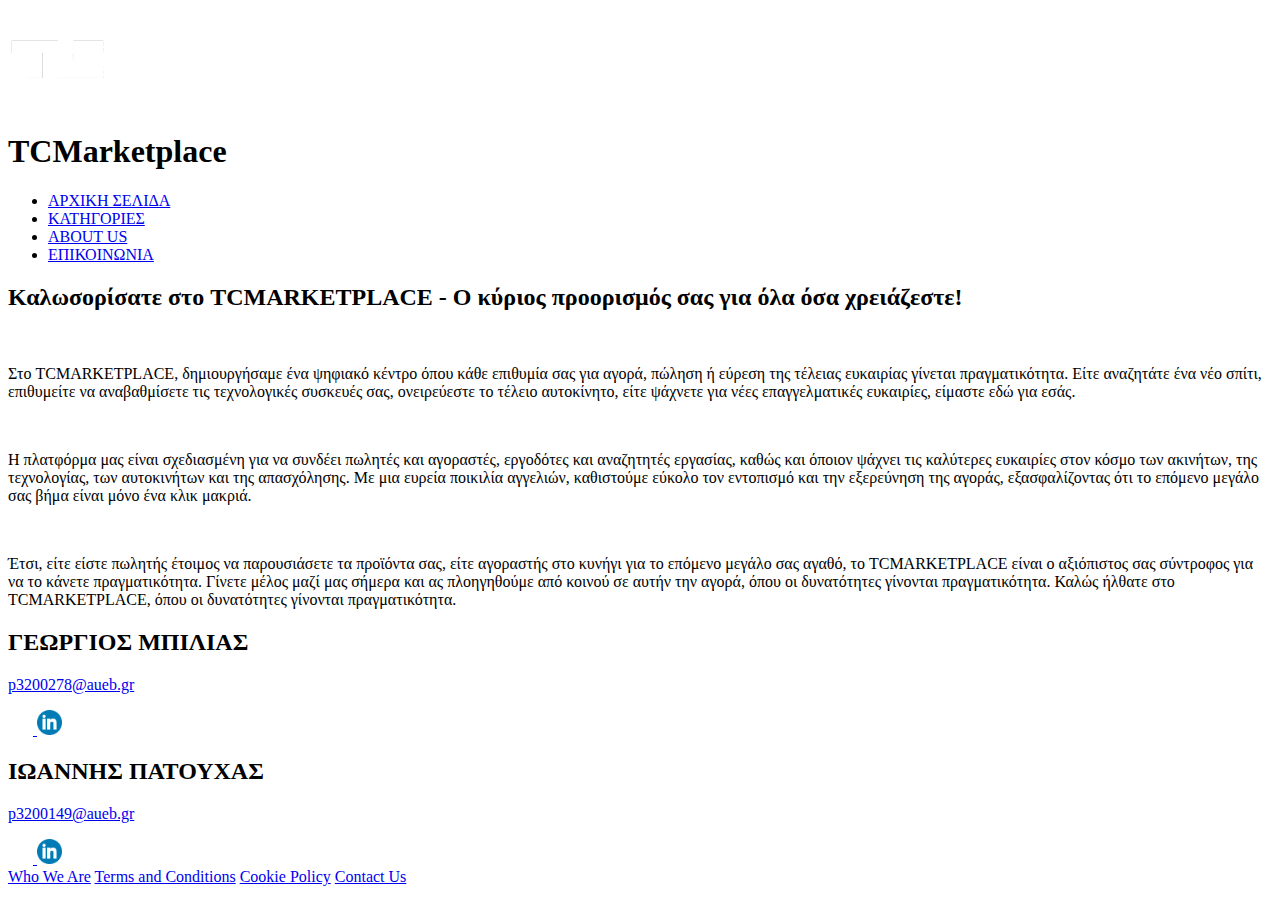
==== index.html @ 8f2a8835 "gg" ====
<!DOCTYPE html>

<html lang="el">

    <head>
        <meta charset="UTF-8" />
        <meta name="viewport" content="width=device-width" />
        <link rel="stylesheet" type="text/css" href="style.css">
        <title>Home Page</title>
    </head>

    <body>

        
        
        <header>

            <div class="title">
                <img src="photos/logo/unique_logo.png" alt="logo" width="100" height="100">
                <h1>TCMarketplace</h1>  
            </div>

            
            <div class="main-bar">
            <nav>
                <ul>
                    <li class="active"><a href="index.html">AΡΧΙΚΗ ΣΕΛΙΔΑ</a></li>
                    <li><a href="categories.html">ΚΑΤΗΓΟΡΙΕΣ</a></li>
                    <li><a href="about_us.html">ABOUT US</a></li>
                    <li><a href="contact_info.html">ΕΠΙΚΟΙΝΩΝΙΑ</a></li>
                </ul>
            </nav>    
            </div>
            
        </header>

        <div class="introduction">
            <h2>Καλωσορίσατε στο TCMARKETPLACE - Ο κύριος προορισμός σας για όλα όσα χρειάζεστε!</h2>
            <br>
            <p>Στο TCMARKETPLACE, δημιουργήσαμε ένα ψηφιακό κέντρο όπου κάθε επιθυμία σας για αγορά, πώληση ή εύρεση της τέλειας ευκαιρίας γίνεται πραγματικότητα. Είτε αναζητάτε ένα νέο σπίτι, επιθυμείτε να αναβαθμίσετε τις τεχνολογικές συσκευές σας, ονειρεύεστε το τέλειο αυτοκίνητο, είτε ψάχνετε για νέες επαγγελματικές ευκαιρίες, είμαστε εδώ για εσάς.</p>
            <br>
            <p>Η πλατφόρμα μας είναι σχεδιασμένη για να συνδέει πωλητές και αγοραστές, εργοδότες και αναζητητές εργασίας, καθώς και όποιον ψάχνει τις καλύτερες ευκαιρίες στον κόσμο των ακινήτων, της τεχνολογίας, των αυτοκινήτων και της απασχόλησης. Με μια ευρεία ποικιλία αγγελιών, καθιστούμε εύκολο τον εντοπισμό και την εξερεύνηση της αγοράς, εξασφαλίζοντας ότι το επόμενο μεγάλο σας βήμα είναι μόνο ένα κλικ μακριά.</p>
            <br>
            <p>Έτσι, είτε είστε πωλητής έτοιμος να παρουσιάσετε τα προϊόντα σας, είτε αγοραστής στο κυνήγι για το επόμενο μεγάλο σας αγαθό, το TCMARKETPLACE είναι ο αξιόπιστος σας σύντροφος για να το κάνετε πραγματικότητα. Γίνετε μέλος μαζί μας σήμερα και ας πλοηγηθούμε από κοινού σε αυτήν την αγορά, όπου οι δυνατότητες γίνονται πραγματικότητα. Καλώς ήλθατε στο TCMARKETPLACE, όπου οι δυνατότητες γίνονται πραγματικότητα.</p>
        </div>

        <footer>
            <div class="footer-container">
                <div class="footer-content">
                    <div class="footer-column">
                        <h2>ΓΕΩΡΓΙΟΣ ΜΠΙΛΙΑΣ</h2>
                        <p><a href="mailto:p3200278@aueb.gr">p3200278@aueb.gr</a></p>
                        <a href="https://github.com/GeorgeBilias">
                            <img src="photos/footer2.png" alt="GitHub" width="25" height="25">
                        </a>
                        <a href="https://www.linkedin.com/in/george-bilias-02/">
                            <img src="photos/footer1.png" alt="LinkedIn" width="25" height="25">
                        </a>
                    </div>
                    <div class="footer-column">
                        <h2>ΙΩΑΝΝΗΣ ΠΑΤΟΥΧΑΣ</h2>
                        <p><a href="mailto:p3200149@aueb.gr">p3200149@aueb.gr</a></p>
                        <a href="https://github.com/GPatouchas">
                            <img src="photos/footer2.png" alt="GitHub" width="25" height="25">
                        </a>
                        <a href="https://www.linkedin.com/in/giannis-patouchas-8bb774240/">
                            <img src="photos/footer1.png" alt="LinkedIn" width="25" height="25">
                        </a>
                    </div>
                </div>
                <div class="footer-links">
                    <a href="about_us.html">Who We Are</a>
                    <a href="#">Terms and Conditions</a>
                    <a href="#">Cookie Policy</a>
                    <a href="contact_info.html">Contact Us</a>
                </div>
            </div>
        </footer>
        

        
        
    </body>

</html>
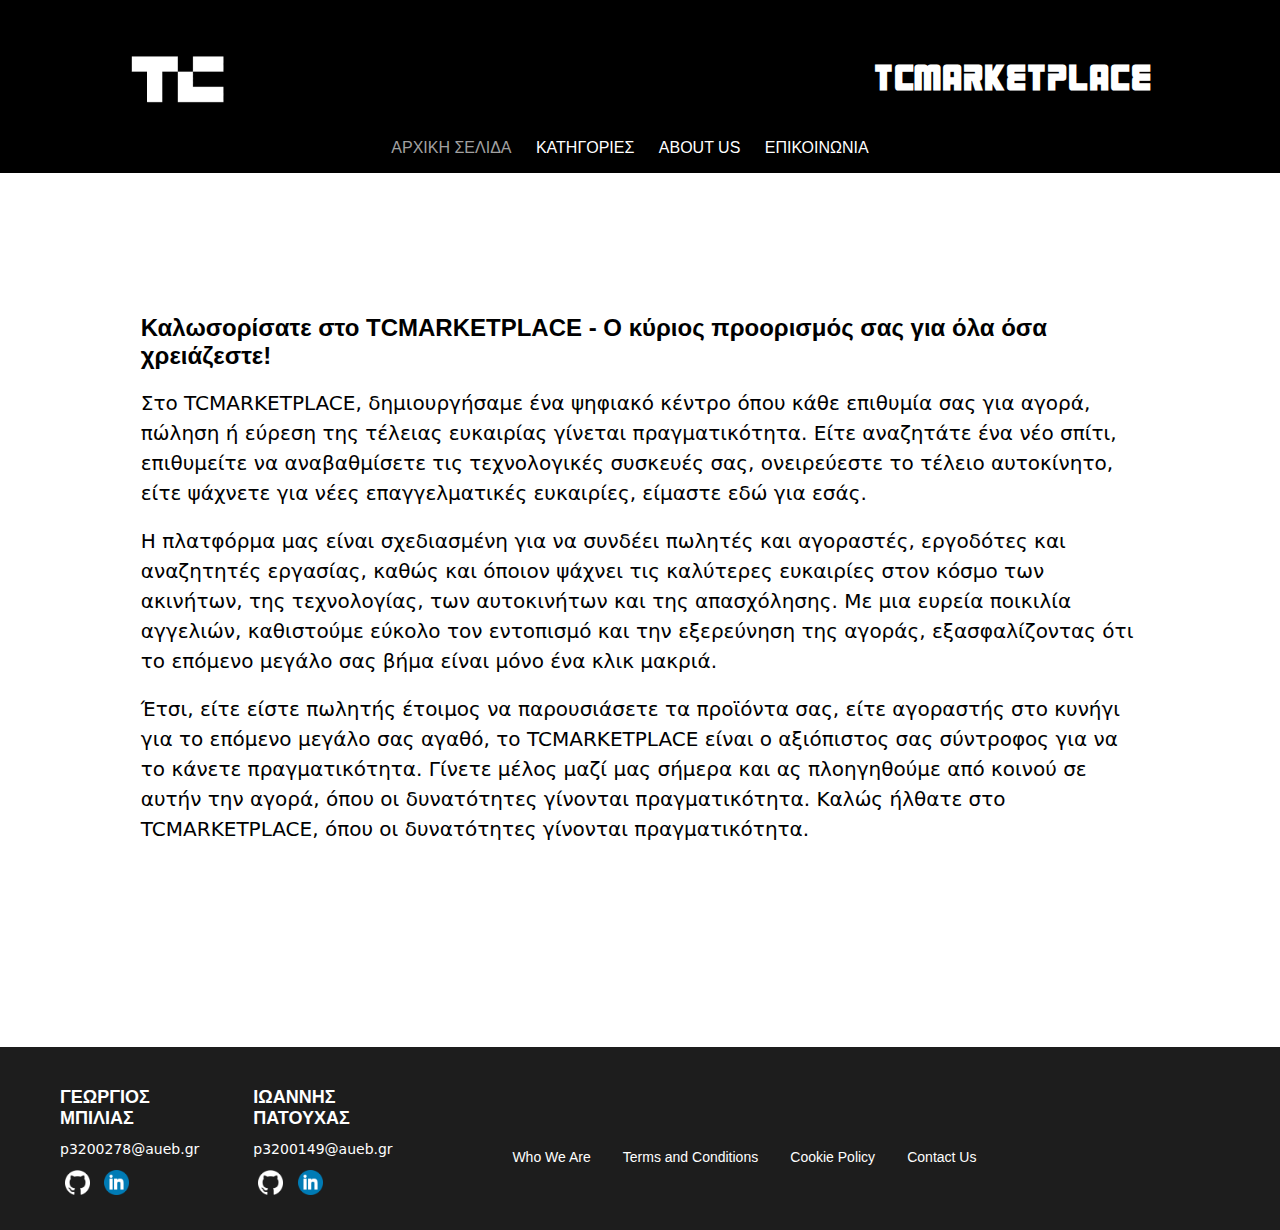
==== commit efef6892: "gg" ====
--- a/index.html
+++ b/index.html
@@ -34,15 +34,19 @@
             
         </header>
 
-        <div class="introduction">
-            <h2>Καλωσορίσατε στο TCMARKETPLACE - Ο κύριος προορισμός σας για όλα όσα χρειάζεστε!</h2>
-            <br>
-            <p>Στο TCMARKETPLACE, δημιουργήσαμε ένα ψηφιακό κέντρο όπου κάθε επιθυμία σας για αγορά, πώληση ή εύρεση της τέλειας ευκαιρίας γίνεται πραγματικότητα. Είτε αναζητάτε ένα νέο σπίτι, επιθυμείτε να αναβαθμίσετε τις τεχνολογικές συσκευές σας, ονειρεύεστε το τέλειο αυτοκίνητο, είτε ψάχνετε για νέες επαγγελματικές ευκαιρίες, είμαστε εδώ για εσάς.</p>
-            <br>
-            <p>Η πλατφόρμα μας είναι σχεδιασμένη για να συνδέει πωλητές και αγοραστές, εργοδότες και αναζητητές εργασίας, καθώς και όποιον ψάχνει τις καλύτερες ευκαιρίες στον κόσμο των ακινήτων, της τεχνολογίας, των αυτοκινήτων και της απασχόλησης. Με μια ευρεία ποικιλία αγγελιών, καθιστούμε εύκολο τον εντοπισμό και την εξερεύνηση της αγοράς, εξασφαλίζοντας ότι το επόμενο μεγάλο σας βήμα είναι μόνο ένα κλικ μακριά.</p>
-            <br>
-            <p>Έτσι, είτε είστε πωλητής έτοιμος να παρουσιάσετε τα προϊόντα σας, είτε αγοραστής στο κυνήγι για το επόμενο μεγάλο σας αγαθό, το TCMARKETPLACE είναι ο αξιόπιστος σας σύντροφος για να το κάνετε πραγματικότητα. Γίνετε μέλος μαζί μας σήμερα και ας πλοηγηθούμε από κοινού σε αυτήν την αγορά, όπου οι δυνατότητες γίνονται πραγματικότητα. Καλώς ήλθατε στο TCMARKETPLACE, όπου οι δυνατότητες γίνονται πραγματικότητα.</p>
-        </div>
+
+        <main>
+            <div class="introduction">
+                <h2>Καλωσορίσατε στο TCMARKETPLACE - Ο κύριος προορισμός σας για όλα όσα χρειάζεστε!</h2>
+                <br>
+                <p>Στο TCMARKETPLACE, δημιουργήσαμε ένα ψηφιακό κέντρο όπου κάθε επιθυμία σας για αγορά, πώληση ή εύρεση της τέλειας ευκαιρίας γίνεται πραγματικότητα. Είτε αναζητάτε ένα νέο σπίτι, επιθυμείτε να αναβαθμίσετε τις τεχνολογικές συσκευές σας, ονειρεύεστε το τέλειο αυτοκίνητο, είτε ψάχνετε για νέες επαγγελματικές ευκαιρίες, είμαστε εδώ για εσάς.</p>
+                <br>
+                <p>Η πλατφόρμα μας είναι σχεδιασμένη για να συνδέει πωλητές και αγοραστές, εργοδότες και αναζητητές εργασίας, καθώς και όποιον ψάχνει τις καλύτερες ευκαιρίες στον κόσμο των ακινήτων, της τεχνολογίας, των αυτοκινήτων και της απασχόλησης. Με μια ευρεία ποικιλία αγγελιών, καθιστούμε εύκολο τον εντοπισμό και την εξερεύνηση της αγοράς, εξασφαλίζοντας ότι το επόμενο μεγάλο σας βήμα είναι μόνο ένα κλικ μακριά.</p>
+                <br>
+                <p>Έτσι, είτε είστε πωλητής έτοιμος να παρουσιάσετε τα προϊόντα σας, είτε αγοραστής στο κυνήγι για το επόμενο μεγάλο σας αγαθό, το TCMARKETPLACE είναι ο αξιόπιστος σας σύντροφος για να το κάνετε πραγματικότητα. Γίνετε μέλος μαζί μας σήμερα και ας πλοηγηθούμε από κοινού σε αυτήν την αγορά, όπου οι δυνατότητες γίνονται πραγματικότητα. Καλώς ήλθατε στο TCMARKETPLACE, όπου οι δυνατότητες γίνονται πραγματικότητα.</p>
+            </div>
+
+        </main>
 
         <footer>
             <div class="footer-container">
--- a/style.css
+++ b/style.css
@@ -0,0 +1,668 @@
+/* Added font of title of website */
+@font-face {
+  font-family: 'MyFont';
+  src: url('fonts/Robot9000-MVxZx.ttf') format('woff2'); 
+  }
+
+
+body, h1, h2, h3, h4, h5, h6, p, ul, ol,li {
+  margin: 0;
+  padding: 0;
+}
+/*Adding the grid*/
+body {
+  font-family: Arial, sans-serif;
+  background-color: rgb(255,255,255);
+  display: grid;
+  grid-template-columns: 1fr;
+  grid-template-rows: auto 1fr auto;
+  grid-template-areas: 
+    "header"
+    "main"
+    "footer";
+
+}
+
+/*HEADER*/
+
+header {
+  display: grid;
+  grid-area: header; /*setting the header for the grid*/
+  text-align: center;
+  background-color: #000000;
+  color: #ffffff;
+  padding: 1rem 0;
+}
+
+main {
+  display: grid;
+  grid-area: main; /*setting the main for the grid*/
+  padding: 1rem;
+}
+
+/*added display flex layout for title*/
+.title {
+  display: flex;
+  align-items: center;
+  justify-content: space-between;
+  padding: 0 10%;
+}
+
+.title img {
+  height: auto;
+  margin-right: 10px;
+}
+
+.main-bar ul {
+  list-style-type: none;
+  padding: 0;
+}
+
+.main-bar li {
+  display: inline;
+  margin-right: 20px;
+}
+
+.main-bar a {
+  text-decoration: none;
+  color: #ffffff;
+}
+
+.main-bar {
+  background-color: #000000;
+}
+
+.main-bar a:hover {
+  color: rgb(204, 197, 197);
+}
+
+/* CONTACT US SECTION*/
+
+.legend fieldset {  
+  border: 2px solid #000000;
+  border-radius: 5px; 
+  padding: 15px;
+}
+
+.legend {  
+  margin-bottom: 15%;
+  margin-top: 10%;
+}
+
+.legend legend {
+  font-size: 20px; 
+  font-weight: bold;
+  color: #000000; 
+  margin-bottom: 10px;
+}
+
+.legend input[type="text"], 
+.legend input[type="email"],
+.legend input[type="tel"],
+.legend input[type="number"],
+.legend textarea {
+  width: 100%;
+  padding: 10px;
+  margin: 5px 0;
+  border: 1px solid #ccc; 
+  border-radius: 5px; 
+  box-sizing: border-box; 
+  resize:none;
+}
+
+.legend input[type="submit"] { 
+  background-color: #000000; 
+  color: white;
+  border: none;
+  border-radius: 5px;
+  padding: 10px 20px;
+  font-weight: bold;
+  cursor: pointer;
+}
+
+
+.legend input[type="submit"]:hover { 
+  background-color: #000000;
+}
+
+
+.legend input[type="submit"]:hover {
+  background-color: #292929; 
+}
+
+/* footer section */
+
+footer {
+  display: grid;
+  grid-area: footer; /*setting the footer for the grid*/
+  background-color: #1d1d1d;
+  color: #fff;
+  padding: 30px 0;
+  text-align: center;
+}
+/* added grid collumns to the footer*/
+.footer-container {
+  max-width: 1200px;
+  margin: 0 auto;
+  display: grid;
+  justify-content: space-between;
+  grid-template-columns: repeat(3, 1fr); /* Three columns in the footer */
+  grid-gap: 20px; /* Adjust the gap between columns */
+}
+/*Added flex layout of the footer content*/
+.footer-content {
+  display: flex;
+  justify-content: space-between;
+  align-items: flex-start;
+  flex-wrap: wrap;
+  flex: 1;
+}
+/*Edit the footer column with flex*/
+.footer-column {
+  flex: 1;
+  text-align: left;
+  padding: 0 20px;
+}
+  
+footer h2 {
+  font-size: 18px;
+  margin: 10px 0;
+}
+  
+footer p {
+  font-size: 14px;
+  margin: 5px 0;
+}
+  
+footer img {
+  margin: 5px;
+  vertical-align: middle;
+}
+/*Added grid layout for footer links*/  
+.footer-links {
+  margin-top: 16%;
+  margin-left:17%;
+  display: grid;
+  grid-auto-flow: column; /* Place links in a row */
+  grid-auto-columns: max-content; /* Adjust column width based on content */
+  gap: 10% /* Adjust the gap between links */
+}
+/*Edited the links to be better for the new layout*/
+.footer-links a {
+  color: #fff;
+  text-decoration: none;
+  font-size: 14px;
+  padding: 10px 0; /* Add padding to adjust the link height */
+}
+  
+.footer-links a:hover {
+  text-decoration: underline;
+}
+  
+/* categories section in categories.html */
+
+
+.categories {  /* making the listings as a grid */  
+  justify-content: center;
+}
+/* Added grid layout for the categories*/
+.grid3 {
+  margin:15%;
+  display: grid; /* making the listings as a grid */
+  grid-template-columns: repeat(auto-fill, minmax(350px, 2fr)); /* Adjust the column width as needed */
+  gap: 20px;
+  list-style: none;
+  text-align: center;
+  margin-right:5%;
+  margin-left:5%;    
+}
+  
+.grid3 li {
+  padding: 15px;
+  background-color: #ffffff;
+  border-radius: 5px;
+  box-shadow: 0 0 5px rgba(0, 0, 0, 0.2);
+  margin-bottom: 15%;
+  border: 2px solid #000000;
+  transition: transform 0.2s;
+}
+
+.grid3 li:hover {
+  transform: scale(1.05);   
+}
+
+.grid3 li a {
+  text-decoration: none;
+  color: #847f7f;
+}
+
+.grid3 li img {
+  padding: 3%;
+}
+
+.category img {
+  border-radius: 50%;
+  display: block;
+  margin: 0 auto;
+}
+
+/* Style for subcategory links */
+.category a {
+  text-decoration: none;
+  color: #555;
+  font-weight: normal;  
+}
+
+.category a:hover {
+  text-decoration: none;
+  color: #000000;
+}
+
+/* main page section */
+
+.introduction { 
+  margin-top: 10%;
+  margin-left: 10%;
+  margin-right: 10%;
+  margin-bottom: 15%;
+}
+
+
+.introduction p {
+  font-size: 20px; 
+  font-family:system-ui, -apple-system, BlinkMacSystemFont, 'Segoe UI', Roboto, Oxygen, Ubuntu, Cantarell, 'Open Sans', 'Helvetica Neue', sans-serif;
+
+}
+/*adding our custom font to the title*/
+.title h1 {
+  font-family: 'MyFont', sans-serif;
+}
+
+/* playstation categories */
+
+/* making the listings as a grid with use of flex*/
+.playstation-listings {  
+  justify-content: center;
+  display: flex;
+  align-items: center;
+  text-align: center;
+}
+/* Added grid layout for the playstation categories*/
+.grid {
+  margin:15%;
+  display: grid; /* making the listings as a grid */
+  grid-template-columns: repeat(auto-fill, minmax(250px, 1fr)); /* Adjust the column width as needed */
+  gap: 20px;
+  list-style: none;
+  padding: 0;
+}
+  
+.grid li {
+  border: 1px solid #ddd;
+  padding: 15px;
+  background-color: #f9f9f9;
+  border-radius: 5px;
+  box-shadow: 0 0 5px rgba(0, 0, 0, 0.2);
+  margin-bottom: 7%;
+}
+.grid li h5{
+  color:#555;
+}
+
+  /* cars category */
+
+/* making the listings as a grid with use of flex*/
+.car-listings {  
+  justify-content: center;
+  display: flex;
+  align-items: center;
+  text-align: center;
+}
+
+/* Added grid layout for the car categories*/
+.grid2 {
+  margin:15%;
+  display: grid; /* making the listings as a grid */
+  grid-template-columns: repeat(auto-fill, minmax(250px, 1fr)); /* Adjust the column width as needed */
+  gap: 20px;
+  list-style: none;
+  padding: 0;
+}
+  
+.grid2 li {
+  border: 1px solid #ddd;
+  padding: 15px;
+  background-color: #f9f9f9;
+  border-radius: 5px;
+  box-shadow: 0 0 5px rgba(0, 0, 0, 0.2);
+  margin-bottom: 15%;
+}
+
+/* ps5 */
+
+/* description of product */
+
+
+.item {
+  margin-top:8%;
+  margin-bottom:30%;
+  margin-left:10%;
+  margin-right:10%;
+}
+
+/* Added flexbox layout for the image and text */
+.item div {
+  display: flex; /* Use flexbox for layout */
+  align-items: center; 
+  
+}
+.item #views {
+  margin-right: 10px; 
+  margin-bottom: 18px;
+}
+.item p {
+  margin: 0; 
+}
+
+.item img {
+  margin-top:2%;
+}
+
+/* table customisation of product specs */
+
+.item table {
+  border-collapse: collapse;
+  width: 100%;
+  margin-bottom:8%;
+  margin-top:8%;
+}
+
+.item th {
+  background-color: #f2f2f2;
+}
+
+.item th, td { 
+  border: 1px solid #dddddd;
+  text-align: left;
+  padding: 8px;
+}
+
+.item .sub-1 { 
+  font-weight: bold;
+}
+
+.item .sub-2 { 
+  color: #3f86d1;
+}
+
+.item a{  
+  color: #1d1d1d;
+}
+
+.item h5{ 
+  color: #555;
+}
+
+.item #pic{
+  border-radius: 10px;
+}
+
+.item del{
+  color: #a1a0a0;
+}
+
+.item .discount{
+  background-color: black;
+  padding: 5px;
+  color: white;
+  border-radius: 3px;
+}
+
+
+/* Style the paragraph text */
+p {
+  font-size: 18px;
+  line-height: 1.5;
+  font-family: system-ui, -apple-system, BlinkMacSystemFont, 'Segoe UI', Roboto, Oxygen, Ubuntu, Cantarell, 'Open Sans', 'Helvetica Neue', sans-serif;
+}
+
+#border2 {
+  align-items: center;
+  border:#000000 solid; 
+  border-radius: 10px;
+  padding: 10px;
+}
+
+
+/* buy (contact) from seller section */
+/* using float we make the button appear next to the text */
+
+#border {
+  margin-top: 3%;
+  align-items: center;
+  border: 2px dashed #007bff; /* Dashed border style */
+  padding: 10px;
+}
+
+#buy {
+  font-size: 16px;
+}
+
+#buy2 {
+  background-color: #007bff; /* Button background color */
+  color: white; /* Text color */
+  padding: 10px 20px;
+  border: none;
+  border-radius: 5px;
+  cursor: pointer;
+  font-size: 16px;
+    
+}
+
+/* Hover effect for the button */
+#buy2:hover {
+  background-color: #0056b3;
+}
+/* Added flex for the image container */
+.image-container {
+  display: flex;
+  flex-wrap: wrap;
+  justify-content: center;
+  align-items: center;
+  margin: 20px 0;
+}
+
+.image-container img {
+  display: inline;
+  margin: 10px;
+  border-radius: 10px;
+}
+
+a:link {
+  color: rgb(255, 255, 255);
+  background-color: transparent;
+  text-decoration: none;
+  }
+  
+a:hover {
+  color: rgb(151, 151, 151);
+  background-color: transparent;
+  text-decoration: underline;
+}
+  
+a:active {
+  color: rgb(80, 80, 79);
+  background-color: transparent;
+  text-decoration: underline;
+}
+
+.subcategory a:link {
+  color:rgb(80, 80, 79);
+}
+
+.subcategory a:hover {
+  color: rgb(38, 38, 38);
+  background-color: transparent;
+  text-decoration: underline;
+}
+.main-bar .active a{
+  color: #a1a0a0;
+}
+.car-listings a:link{
+  color:#292929;
+}
+.playstation-listings a:link{
+  color:#292929;
+}
+/* Style the about us section */
+  
+.about_us {
+    background-color: #fff;
+    padding: 20px;
+    border-radius: 5px;
+    margin: 20px auto;
+    max-width: 800px;
+    text-align: center;
+}
+  .about_us h1 {
+    font-size: 1.5em;
+    margin-top: 10px;
+}
+
+.about_us h2 {
+    font-size: 1.2em;
+    margin-top: 20px;
+}
+
+.about_us img {
+    width: 100px;
+    height: 100px;
+    border-radius: 50%;
+    margin-top: 10px;
+}
+
+.about_us h3 {
+    font-size: 1rem;
+    margin: 10px;
+}
+
+  
+  /* Media Queries for Responsive Design */
+
+  html,body{
+    overflow-x: hidden;
+  }
+  
+  @media only screen and (max-width: 600px) {
+    body, html {
+      width: 100%; /* Ensure full width */
+      margin: 0; /* Remove default margin */
+      padding: 0; /* Remove default padding */
+    }
+  
+    header {
+      padding: 1rem 0;
+    }
+  
+    .title, .main-bar {
+      width: 100%; /* Ensure full width */
+    }
+  
+    .title {
+      padding: 0 5%; /* Adjust padding as needed */
+      box-sizing: border-box; /* Include padding and border in the element's total width and height */
+    }
+  
+    .title h1 {
+      font-size: 26px;
+    }
+  
+    .main-bar {
+      padding: 10px; /* Adjust padding as needed */
+      box-sizing: border-box; /* Include padding and border in the element's total width and height */
+    }
+
+    .grid3 {
+      grid-template-columns: repeat(1, minmax(200px, 2fr));
+      margin-right: 15%;
+    }
+
+    .item #pic {
+      margin-top: 2%;
+      max-width: 80%;
+      height: auto;
+      object-fit: contain;
+    }
+
+    .item table{
+      font-size: 0.8em;
+      max-width: 100%;
+      table-layout: fixed;
+      word-wrap: break-word;
+      overflow-wrap: break-word;
+    }
+  
+    .footer-links {
+      text-align: center;
+      display: block; /* stack the links vertically */
+      margin: 10px 0; /* add some vertical spacing between the links */
+      text-align: center;
+    
+    }
+  }
+  
+  
+  
+  @media only screen and (max-width: 1200px) {
+    .title {
+      padding: 0 5%;
+    }
+  
+    .footer-container {
+      grid-template-columns: repeat(2, 1fr);
+    }
+  
+    .footer-links {
+      text-align: center;
+      display: block; /* stack the links vertically */
+      margin: 10px 0; /* add some vertical spacing between the links */
+      text-align: center;
+    
+    }
+  }
+  
+  @media only screen and (max-width: 900px) {
+    .title {
+      padding: 0 3%;
+      margin-right: 10%;
+    }
+  
+    
+  
+    .main-bar {
+      flex-direction: column;
+      align-items: center;
+    }
+  
+    .main-bar li {
+      display: block;
+      margin: 10px 0;
+    }
+  
+    .footer-container {
+      grid-template-columns: 1fr;
+    }
+  
+    .footer-links {
+      margin-right: 19%;
+      
+    }
+  
+    .footer-links {
+      text-align: center;
+      display: block; /* stack the links vertically */
+      margin: 10px 0; /* add some vertical spacing between the links */
+      text-align: center;
+    
+    }
+  }  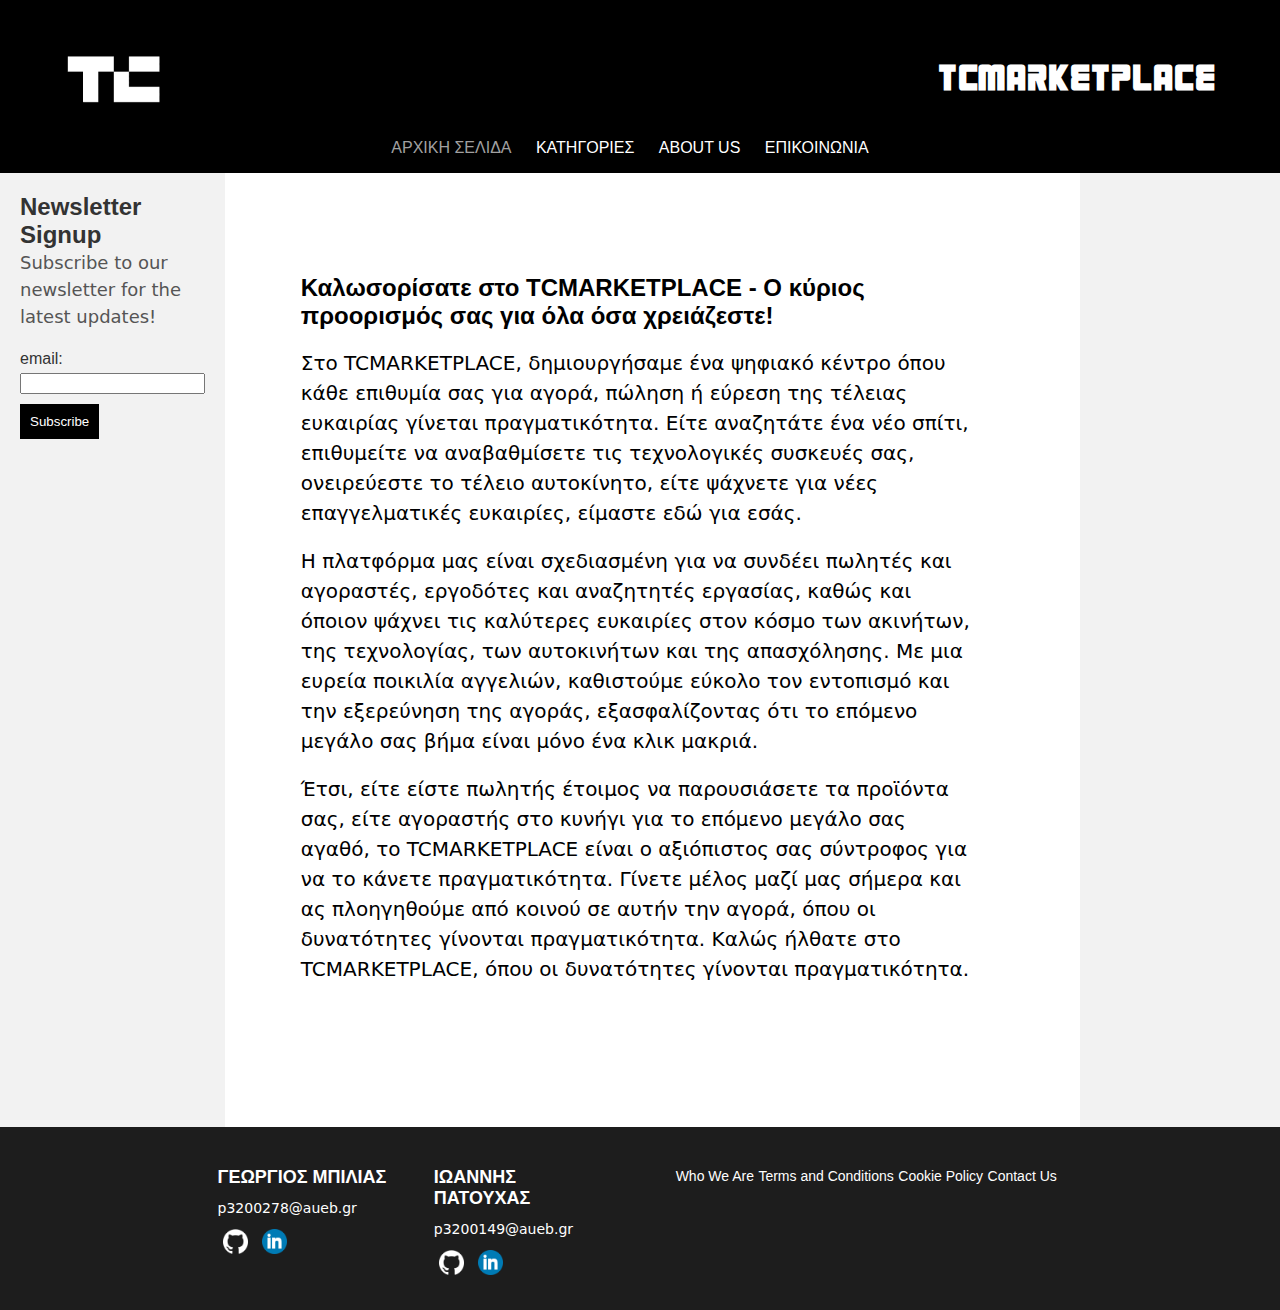
==== commit 8b177852: "gg" ====
--- a/index.html
+++ b/index.html
@@ -34,7 +34,6 @@
             
         </header>
 
-
         <main>
             <div class="introduction">
                 <h2>Καλωσορίσατε στο TCMARKETPLACE - Ο κύριος προορισμός σας για όλα όσα χρειάζεστε!</h2>
@@ -47,6 +46,18 @@
             </div>
 
         </main>
+        <!-- Added Signup to newsletter -->
+        <aside> <!-- Adding the aside for the left column on the tablet and desktop and on bottom for phone -->
+            <div class="left-column">
+                <h2>Newsletter Signup</h2>
+                <p>Subscribe to our newsletter for the latest updates!</p>
+                <form action="#" method="post">
+                    <label for="email_signup">email:</label>
+                    <input type="email" id="email_signup" name="email_signup" autocomplete="email">
+                    <button type="submit">Subscribe</button>
+                </form>
+            </div>
+        </aside>
 
         <footer>
             <div class="footer-container">
--- a/style.css
+++ b/style.css
@@ -19,6 +19,7 @@
   grid-template-areas: 
     "header"
     "main"
+    "aside" /* added aside for the left column */
     "footer";
 
 }
@@ -27,7 +28,7 @@
 
 header {
   display: grid;
-  grid-area: header; /*setting the header for the grid*/
+  grid-area: header;
   text-align: center;
   background-color: #000000;
   color: #ffffff;
@@ -36,11 +37,10 @@
 
 main {
   display: grid;
-  grid-area: main; /*setting the main for the grid*/
+  grid-area: main; 
   padding: 1rem;
 }
 
-/*added display flex layout for title*/
 .title {
   display: flex;
   align-items: center;
@@ -134,7 +134,7 @@
 
 footer {
   display: grid;
-  grid-area: footer; /*setting the footer for the grid*/
+  grid-area: footer; 
   background-color: #1d1d1d;
   color: #fff;
   padding: 30px 0;
@@ -146,8 +146,8 @@
   margin: 0 auto;
   display: grid;
   justify-content: space-between;
-  grid-template-columns: repeat(3, 1fr); /* Three columns in the footer */
-  grid-gap: 20px; /* Adjust the gap between columns */
+  grid-template-columns: repeat(3, 1fr); 
+  grid-gap: 20px; 
 }
 /*Added flex layout of the footer content*/
 .footer-content {
@@ -183,16 +183,16 @@
   margin-top: 16%;
   margin-left:17%;
   display: grid;
-  grid-auto-flow: column; /* Place links in a row */
-  grid-auto-columns: max-content; /* Adjust column width based on content */
-  gap: 10% /* Adjust the gap between links */
+  grid-auto-flow: column; 
+  grid-auto-columns: max-content; 
+  gap: 10% 
 }
 /*Edited the links to be better for the new layout*/
 .footer-links a {
   color: #fff;
   text-decoration: none;
   font-size: 14px;
-  padding: 10px 0; /* Add padding to adjust the link height */
+  padding: 10px 0; 
 }
   
 .footer-links a:hover {
@@ -201,15 +201,15 @@
   
 /* categories section in categories.html */
 
-
-.categories {  /* making the listings as a grid */  
+/* making the listings as a grid */
+.categories {  
   justify-content: center;
 }
 /* Added grid layout for the categories*/
 .grid3 {
   margin:15%;
-  display: grid; /* making the listings as a grid */
-  grid-template-columns: repeat(auto-fill, minmax(350px, 2fr)); /* Adjust the column width as needed */
+  display: grid; 
+  grid-template-columns: repeat(auto-fill, minmax(350px, 2fr));
   gap: 20px;
   list-style: none;
   text-align: center;
@@ -290,8 +290,8 @@
 /* Added grid layout for the playstation categories*/
 .grid {
   margin:15%;
-  display: grid; /* making the listings as a grid */
-  grid-template-columns: repeat(auto-fill, minmax(250px, 1fr)); /* Adjust the column width as needed */
+  display: grid;
+  grid-template-columns: repeat(auto-fill, minmax(250px, 1fr)); 
   gap: 20px;
   list-style: none;
   padding: 0;
@@ -323,7 +323,7 @@
 .grid2 {
   margin:15%;
   display: grid; /* making the listings as a grid */
-  grid-template-columns: repeat(auto-fill, minmax(250px, 1fr)); /* Adjust the column width as needed */
+  grid-template-columns: repeat(auto-fill, minmax(350px, 1fr)); /* Adjust the column width as needed */
   gap: 20px;
   list-style: none;
   padding: 0;
@@ -440,7 +440,7 @@
 #border {
   margin-top: 3%;
   align-items: center;
-  border: 2px dashed #007bff; /* Dashed border style */
+  border: 2px dashed #007bff; 
   padding: 10px;
 }
 
@@ -449,8 +449,8 @@
 }
 
 #buy2 {
-  background-color: #007bff; /* Button background color */
-  color: white; /* Text color */
+  background-color: #007bff; 
+  color: white; 
   padding: 10px 20px;
   border: none;
   border-radius: 5px;
@@ -552,55 +552,175 @@
   html,body{
     overflow-x: hidden;
   }
-  
-  @media only screen and (max-width: 600px) {
-    body, html {
-      width: 100%; /* Ensure full width */
-      margin: 0; /* Remove default margin */
-      padding: 0; /* Remove default padding */
-    }
-  
-    header {
-      padding: 1rem 0;
-    }
-  
-    .title, .main-bar {
-      width: 100%; /* Ensure full width */
-    }
-  
+
+
+  /* Added left column that we are using to the new grid columns on tablet and desktop*/
+aside {
+  display: grid; /* making the aside as a grid */
+} 
+.left-column {
+  background-color: #f2f2f2;
+  padding: 20px;
+} /* setting up the background color and the padding of the left column */
+
+.left-column h2 {
+  color: #333;
+} /* setting up the color of the h2 text in the left column */
+
+.left-column p {
+  color: #555;
+} /* setting up the color of the p text in the left column */
+
+.left-column form {
+  margin-top: 15px;
+} /* setting up the margin of the form in the left column */
+
+.left-column label {
+  margin-top: 20px;
+  display: block;
+  margin-bottom: 5px;
+  color: #333;
+} /* setting up the margin and the color of the label in the left column */
+
+.left-column .input {
+  width: 100%;
+  padding: 8px;
+  margin-bottom: 10px;
+  box-sizing: border-box;
+} /* setting up the width, padding, margin and the box-sizing of the input in the left column */
+
+.left-column button {
+  margin-top: 10px;
+  background-color: #000000;
+  color: #fff;
+  border: none;
+  padding: 10px;
+  cursor: pointer;
+} /* setting up the margin, background color, color, border, padding and the cursor of the button in the left column */
+
+.left-column button:hover {
+  background-color: #292929;
+} /* setting up the background color of the button in the left column when the mouse is over it */
+
+
+ /* Mobile phones */
+  
+ @media only screen and (max-width: 600px) {
+  body, html {
+    width: 100%; /* Ensure full width */
+    margin: 0; /* Remove default margin */
+    padding: 0; /* Remove default padding */
+  }
+
+  header {
+    padding: 1rem 0;
+  }
+
+  .title, .main-bar {
+    width: 100%; /* Ensure full width */
+  }
+
+  .title {
+    padding: 0 5%; /* Adjust padding as needed */
+    box-sizing: border-box; /* Include padding and border in the element's total width and height */
+  }
+
+  .title h1 {
+    font-size: 26px;
+  }
+
+  .main-bar {
+    flex-direction: column; /* Stack main-bar items vertically */
+    align-items: center; /* Center items in main-bar */
+    padding: 10px; /* Adjust padding as needed */
+    box-sizing: border-box; /* Include padding and border in the element's total width and height */
+  }
+
+  .main-bar li {
+    display: block;
+    margin: 10px 0;
+  } /* Stack main-bar items vertically and add some top and bottom margin */
+
+  .grid3 {
+    grid-template-columns: repeat(1, minmax(250px, 2fr));
+    margin-right: 15%;
+  } /* making the listings as a grid and setting them*/
+  .grid2 {
+    grid-template-columns: repeat(1, minmax(350px, 2fr));
+    margin-right: 15%;
+  } /* making the listings as a grid and setting them*/
+  .grid2 li img{
+    width:fit-content;
+  } /* set the width of the image to fit the content */
+
+  .item #pic {
+    margin-top: 2%;
+    max-width: 80%;
+    height: auto;
+    object-fit: contain;
+  } /* set the items pics width,height and margin */
+
+  .item table{
+    font-size: 0.8em;
+    max-width: 100%;
+    table-layout: fixed;
+    word-wrap: break-word;
+    overflow-wrap: break-word;
+  } /* set the table font size, width, layout and wrap */
+
+  .footer-container {
+    grid-template-columns: 1fr;
+  } /* set the footer container to 1 column */
+
+  .footer-links {
+    margin-right: 19%;
+     
+  } /* set the margin of the footer links */
+
+  .footer-links {
+    text-align: center;
+    display: block; /* stack the links vertically */
+    margin: 10px 0; /* add some vertical spacing between the links */
+    text-align: center;
+  
+  } /* set the text align, display and margin of the footer links */
+}
+
+  
+  /* tablets */
+  
+  @media only screen and (min-width:601px) and (max-width: 1200px) {
     .title {
-      padding: 0 5%; /* Adjust padding as needed */
-      box-sizing: border-box; /* Include padding and border in the element's total width and height */
-    }
-  
-    .title h1 {
-      font-size: 26px;
-    }
-  
-    .main-bar {
-      padding: 10px; /* Adjust padding as needed */
-      box-sizing: border-box; /* Include padding and border in the element's total width and height */
-    }
-
-    .grid3 {
-      grid-template-columns: repeat(1, minmax(200px, 2fr));
-      margin-right: 15%;
-    }
-
+      padding: 0 5%;
+    } /* Adjust padding as needed */
+    body {
+      grid-template-columns: 200px 1fr; /* Two columns: 1st for main-bar, 2nd for main content */
+      grid-template-areas:
+        "header header"
+        "aside main"
+        "footer footer";
+    } /* making the body as a grid and setting the columns and the areas */
     .item #pic {
       margin-top: 2%;
       max-width: 80%;
       height: auto;
       object-fit: contain;
-    }
-
-    .item table{
-      font-size: 0.8em;
-      max-width: 100%;
-      table-layout: fixed;
-      word-wrap: break-word;
-      overflow-wrap: break-word;
-    }
+    } /* set the items pics width,height and margin */
+    .main{
+      grid-area: main;
+    } /* set the main area */
+    .aside{
+      grid-area: aside;
+      background-color: #f2f2f2;
+    } /* set the aside area and the background color */
+    header,
+    footer {
+      grid-column: span 2; /* Span both columns */
+    }  /* set the header and the footer to span both columns */
+    
+    .footer-container {
+      grid-template-columns: repeat(2, 1fr);
+    } /* set the footer container to 2 columns */
   
     .footer-links {
       text-align: center;
@@ -608,19 +728,39 @@
       margin: 10px 0; /* add some vertical spacing between the links */
       text-align: center;
     
-    }
-  }
-  
-  
-  
-  @media only screen and (max-width: 1200px) {
+    } /* set the text align, display and margin of the footer links */
+  }
+
+  /* desktops */
+  @media screen and (min-width: 1201px) {
     .title {
       padding: 0 5%;
-    }
-  
+    } /* Adjust padding as needed */
+    body {
+      grid-template-columns: 200px 1fr 200px; /* Two columns: 1st for main-bar, 2nd for main content */
+      grid-template-areas:
+        "header header header"
+        "aside main empty" /* added aside for the left column and an empty area on the right */
+        "footer footer footer";
+    } /* making the body as a grid and setting the columns and the areas */
+    body::after{
+      content: "";
+      grid-area: empty;
+      background-color: #f2f2f2;
+    } /* set the empty area to have a background color */
+    
+    .main{
+      grid-area: main;
+    } /* set the main area */
+  
+    header,
+    footer {
+      grid-column: span 3; /* Span both columns */
+    } /* set the header and the footer to span both columns */
+    
     .footer-container {
       grid-template-columns: repeat(2, 1fr);
-    }
+    } /* set the footer container to 2 columns */
   
     .footer-links {
       text-align: center;
@@ -628,41 +768,8 @@
       margin: 10px 0; /* add some vertical spacing between the links */
       text-align: center;
     
-    }
-  }
-  
-  @media only screen and (max-width: 900px) {
-    .title {
-      padding: 0 3%;
-      margin-right: 10%;
-    }
-  
+    } /* set the text align, display and margin of the footer links */
     
-  
-    .main-bar {
-      flex-direction: column;
-      align-items: center;
-    }
-  
-    .main-bar li {
-      display: block;
-      margin: 10px 0;
-    }
-  
-    .footer-container {
-      grid-template-columns: 1fr;
-    }
-  
-    .footer-links {
-      margin-right: 19%;
-      
-    }
-  
-    .footer-links {
-      text-align: center;
-      display: block; /* stack the links vertically */
-      margin: 10px 0; /* add some vertical spacing between the links */
-      text-align: center;
-    
-    }
-  }  +  }
+  
+  